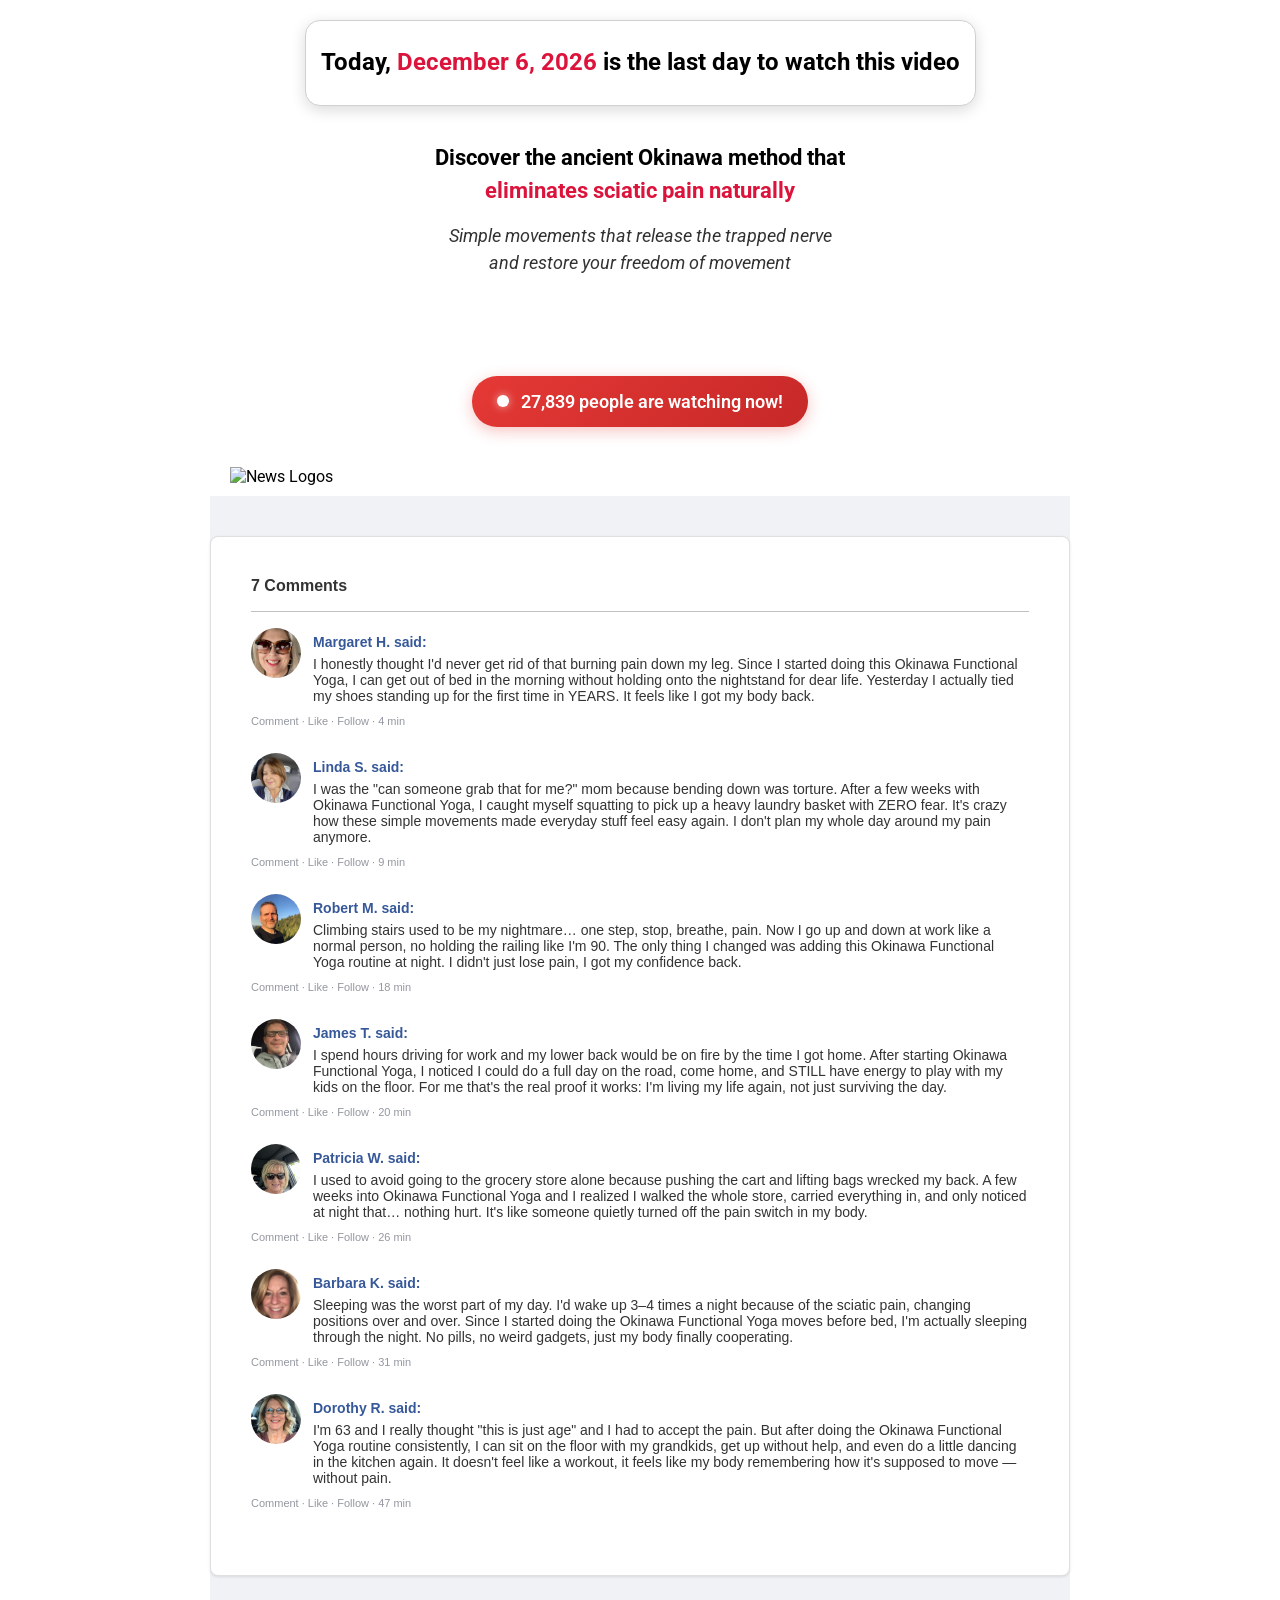
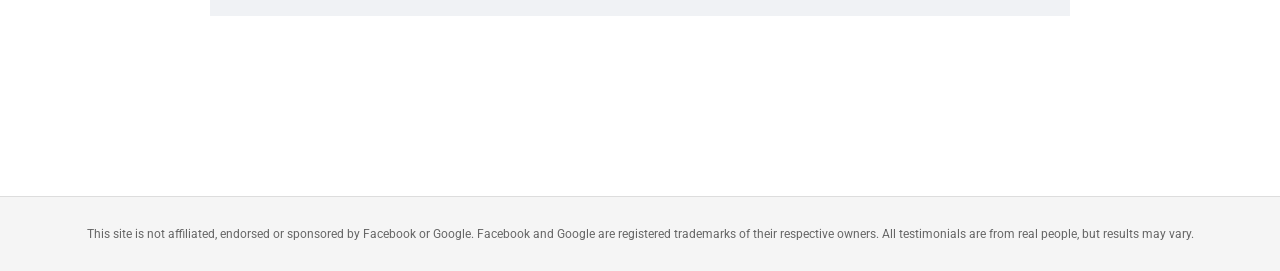
==== ss/index.html @ be142d05 "Add ss landing page" ====
<!DOCTYPE html>
<html lang="en">
<head>
<meta charset="UTF-8">
<meta name="viewport" content="width=device-width, initial-scale=1.0">
<meta http-equiv="x-dns-prefetch-control" content="on">
<title>Sciatic Shield - Natural Pain Relief</title>

<link rel="preconnect" href="https://cdn.utmify.com.br" crossorigin>
<link rel="preconnect" href="https://scripts.converteai.net" crossorigin>
<link rel="preconnect" href="https://cdn.converteai.net" crossorigin>
<link rel="preconnect" href="https://images.converteai.net" crossorigin>
<link rel="preconnect" href="https://api.vturb.com.br" crossorigin>
<link rel="preconnect" href="https://fonts.googleapis.com" crossorigin>
<link rel="preconnect" href="https://fonts.gstatic.com" crossorigin>
<link href="https://fonts.googleapis.com/css2?family=Roboto:wght@400;500;700&display=swap" rel="stylesheet">
<script>
  window.pixelId = "693b2d8687c5adf0f2c53dad";
  var a = document.createElement("script");
  a.setAttribute("async", "");
  a.setAttribute("defer", "");
  a.setAttribute("src", "https://cdn.utmify.com.br/scripts/pixel/pixel.js");
  document.head.appendChild(a);
</script>
<script
  src="https://cdn.utmify.com.br/scripts/utms/latest.js"
  data-utmify-prevent-xcod-sck
  data-utmify-prevent-subids
  data-utmify-ignore-iframe
  data-utmify-is-cartpanda
  async
  defer
></script>
<style>
    * {
        box-sizing: border-box;
    }

    body {
        margin: 0;
        font-family: 'Roboto', sans-serif;
        background: #ffffff;
        min-height: 100vh;
        display: flex;
        flex-direction: column;
        justify-content: flex-start;
        align-items: center;
        color: #000000;
        position: relative;
    }

    body::before {
        display: none;
    }

    body::after {
        display: none;
    }

    @keyframes backgroundShift {
        0%, 100% { opacity: 1; }
        50% { opacity: 0.7; }
    }

    .main-wrapper {
        width: 100%;
        display: flex;
        flex-direction: column;
        align-items: center;
        min-height: 100vh;
        position: relative;
        padding-bottom: 120px;
        z-index: 2;
    }

    .container {
        max-width: 900px;
        width: 100%;
        margin: 0 auto;
        display: flex;
        flex-direction: column;
        align-items: center;
        padding: 20px;
    }

    .text {
        text-align: center;
        padding: 25px 15px;
        font-weight: 700;
        font-size: 24px;
        color: #000000;
        line-height: 1.4;
        margin-bottom: 15px;
        background: #ffffff;
        border-radius: 15px;
        border: 1px solid #d0d0d0;
        box-shadow: 0 4px 15px rgba(0, 0, 0, 0.15);
    }

    .text span[style*="color: red"] {
        color: #dc143c !important;
    }

    .text-secondary {
        text-align: center;
        padding: 20px 15px;
        margin-bottom: 20px;
    }

    .text-secondary .main-headline {
        font-weight: 700;
        font-size: 22px;
        color: #000000;
        line-height: 1.5;
        margin: 0 0 15px 0;
    }

    .text-secondary .sub-headline {
        font-size: 18px;
        color: #333333;
        line-height: 1.5;
        margin: 0;
    }

    .live-status {
        display: flex;
        align-items: center;
        justify-content: center;
        gap: 12px;
        padding: 15px 25px;
        color: #ffffff;
        font-size: 18px;
        font-weight: 600;
        background: linear-gradient(135deg, #e53935 0%, #c62828 100%);
        border: none;
        border-radius: 25px;
        margin-bottom: 30px;
        box-shadow: 0 4px 15px rgba(229, 57, 53, 0.3);
    }

    .live-dot {
        width: 12px;
        height: 12px;
        background: #ffffff;
        border-radius: 50%;
        animation: pulse 1.5s infinite;
        box-shadow: 0 0 8px rgba(255, 255, 255, 0.6);
    }

    .video-container {
        margin: 30px 0;
        width: 100%;
        max-width: 900px;
        position: relative;
        background: transparent;
    }

    .whatsapp-button {
        display: none;
        justify-content: center;
        align-items: center;
        background: #25d366;
        width: 70px;
        height: 70px;
        border-radius: 50%;
        box-shadow: 0 4px 15px rgba(37, 211, 102, 0.4);
        cursor: pointer;
        position: fixed;
        bottom: 30px;
        right: 30px;
        transition: all 0.3s ease;
        z-index: 1000;
        border: none;
    }

    .whatsapp-button:hover {
        transform: scale(1.1) translateY(-2px);
        box-shadow: 0 6px 20px rgba(37, 211, 102, 0.5);
    }

    .whatsapp-icon {
        width: 40px;
        height: 40px;
        filter: brightness(1.1);
    }

    .disclaimer {
        background: #f5f5f5;
        color: #666;
        font-size: 12px;
        text-align: center;
        padding: 30px 20px;
        width: 100%;
        border-top: 1px solid #ddd;
        margin-top: 40px;
        box-sizing: border-box;
    }

    /* Logos de Mídia */
    .media-logos {
        max-width: 900px;
        margin: 10px auto;
        width: 100%;
        padding: 0 20px;
    }

    .img_adv {
        max-width: 100%;
        width: 100%;
        height: auto;
        object-fit: contain;
        display: block;
        margin: 0 auto;
    }

    /* Seção de Comentários - Estilo site_exemplo2 */
    #comentarios {
        background: #f0f2f5;
        padding: 40px 0px;
        width: 100%;
    }

    #comentarios .sessao {
        margin: 0px auto;
        padding: 40px 20px;
        max-width: 900px;
    }

    #comentarios .fb {
        background: #fff;
        border-radius: 8px;
        padding: 40px;
        box-shadow: 0 1px 3px rgba(0, 0, 0, 0.1);
        border: 1px solid #e0e0e0;
    }

    #comentarios-quantidade {
        font-family: "Libre Franklin", "Helvetica Neue", helvetica, arial, sans-serif;
        font-weight: 600;
        color: #333;
        display: block;
        margin-bottom: 16px;
    }

    .divider {
        height: 1px;
        background: #c1c1c1;
        width: 100%;
        margin: 16px 0px;
    }

    .comentario {
        margin-bottom: 24px;
    }

    .comentario-corpo {
        display: flex;
        flex-direction: row;
    }

    .comentario-corpo img {
        width: 50px;
        height: 50px;
        border-radius: 50%;
        margin-right: 12px;
        aspect-ratio: 1;
        object-fit: cover;
    }

    .comentario-corpo div img {
        width: 100%;
        height: auto;
        border-radius: 0%;
        margin-right: 12px;
        max-width: 300px;
        margin-top: 6px;
    }

    .comentario-corpo h6 {
        padding-top: 6px;
        font-weight: 800;
        font-size: 14px;
        color: #365899;
        font-family: "Libre Franklin", "Helvetica Neue", helvetica, arial, sans-serif;
        margin: 0;
    }

    .comentario-corpo p {
        font-size: 14px;
        font-family: "Libre Franklin", "Helvetica Neue", helvetica, arial, sans-serif;
        margin: 6px 0px;
        color: #333;
    }

    .comentario-opcoes span {
        color: #93979F;
        padding: 10px 0px 0px 0px;
        font-size: 11px;
        font-family: "Libre Franklin", "Helvetica Neue", helvetica, arial, sans-serif;
    }

    @media (max-width: 767px) {
        #comentarios .fb {
            padding: 8px;
        }
    }

    @keyframes pulse {
        0% {
            opacity: 1;
            transform: scale(1);
        }
        50% {
            opacity: 0.6;
            transform: scale(1.1);
        }
        100% {
            opacity: 1;
            transform: scale(1);
        }
    }

    /* Responsividade Mobile */
    @media screen and (max-width: 768px) {
        .container {
            max-width: 100vw;
            padding: 15px 10px;
        }

        .text {
            font-size: 20px;
            padding: 20px 15px;
            margin: 0 5px 10px 5px;
        }

        .text-secondary .main-headline {
            font-size: 20px;
        }

        .text-secondary .sub-headline {
            font-size: 16px;
        }

        .live-status {
            font-size: 16px;
            padding: 12px 20px;
            gap: 8px;
            margin: 0 5px 30px 5px;
        }

        .live-dot {
            width: 10px;
            height: 10px;
        }

        .video-container {
            margin: 20px 5px;
        }

        .whatsapp-button {
            width: 60px;
            height: 60px;
            bottom: 20px;
            right: 20px;
        }

        .media-logos {
            gap: 20px;
            padding: 15px;
        }

        .img_adv {
            max-width: 100%;
        }

        #comentarios .fb {
            padding: 8px;
        }

        .whatsapp-icon {
            width: 35px;
            height: 35px;
        }

        .disclaimer {
            font-size: 11px;
            padding: 25px 15px;
        }
    }

    @media screen and (max-width: 480px) {
        .text {
            font-size: 18px;
            padding: 15px 12px;
        }

        .text-secondary .main-headline {
            font-size: 18px;
        }

        .text-secondary .sub-headline {
            font-size: 15px;
        }

        .live-status {
            font-size: 14px;
            padding: 10px 15px;
        }

        .container {
            padding: 10px 8px;
        }
    }

    /* Otimização para telas muito pequenas */
    @media screen and (max-width: 360px) {
        .text {
            font-size: 16px;
            padding: 12px 10px;
        }

        .text-secondary .main-headline {
            font-size: 16px;
        }

        .text-secondary .sub-headline {
            font-size: 14px;
        }

        .live-status {
            font-size: 13px;
            padding: 8px 12px;
        }
    }
</style>
</head>
<body>
<div class="main-wrapper">
    <div class="container">
        <div class="text">
            Today, <span style="color: red;"><span id="date"></span></span> is the last day to watch this video
        </div>
        <div class="text-secondary">
            <p class="main-headline">Discover the ancient Okinawa method that<br><span style="color: #dc143c;">eliminates sciatic pain naturally</span></p>
            <p class="sub-headline"><em>Simple movements that release the trapped nerve<br>and restore your freedom of movement</em></p>
        </div>
        <div class="video-container" id="video-container">
            <vturb-smartplayer id="ab-693b2e35294d1005694a1898" style="display: block; margin: 0 auto; width: 100%; "></vturb-smartplayer>
            <script type="text/javascript">
                var s=document.createElement("script");
                s.src="https://scripts.converteai.net/00c3b583-8874-4e64-a32e-65f6dd9ba521/ab-test/693b2e35294d1005694a1898/player.js";
                s.async=!0;
                document.head.appendChild(s);
            </script>
        </div>

        <div class="live-status">
            <div class="live-dot"></div>
            <span id="numero-pessoas">27843 people are watching now!</span>
        </div>

        <!-- Logos de Mídia -->
        <div class="media-logos">
            <img src="https://gelatinfr.online/ztes3-fpnp-quiz-gelatin1-drops-pit32-utm-cart/img/news-logos.webp" class="img_adv" alt="News Logos" />
        </div>

        <!-- Seção de Comentários -->
        <div id="comentarios">
            <div class="sessao fb">
                <span id="comentarios-quantidade">7 Comments</span>
                <div class="divider"></div>

                <div class="comentario">
                    <div class="comentario-corpo">
                        <img loading="lazy" src="imagens_idosos/2243731147_huge.jpg">
                        <div>
                            <h6>Margaret H. said:</h6>
                            <p>I honestly thought I'd never get rid of that burning pain down my leg. Since I started doing this Okinawa Functional Yoga, I can get out of bed in the morning without holding onto the nightstand for dear life. Yesterday I actually tied my shoes standing up for the first time in YEARS. It feels like I got my body back.</p>
                        </div>
                    </div>
                    <div class="comentario-opcoes">
                        <span>Comment · Like · Follow · 4 min</span>
                    </div>
                </div>

                <div class="comentario">
                    <div class="comentario-corpo">
                        <img loading="lazy" src="imagens_idosos/483c782969e66bf3716a9666f7c8f3de.jpg">
                        <div>
                            <h6>Linda S. said:</h6>
                            <p>I was the "can someone grab that for me?" mom because bending down was torture. After a few weeks with Okinawa Functional Yoga, I caught myself squatting to pick up a heavy laundry basket with ZERO fear. It's crazy how these simple movements made everyday stuff feel easy again. I don't plan my whole day around my pain anymore.</p>
                        </div>
                    </div>
                    <div class="comentario-opcoes">
                        <span>Comment · Like · Follow · 9 min</span>
                    </div>
                </div>

                <div class="comentario">
                    <div class="comentario-corpo">
                        <img loading="lazy" src="imagens_idosos/avatars-000652081152-ddbg70-t500x500.jpg">
                        <div>
                            <h6>Robert M. said:</h6>
                            <p>Climbing stairs used to be my nightmare… one step, stop, breathe, pain. Now I go up and down at work like a normal person, no holding the railing like I'm 90. The only thing I changed was adding this Okinawa Functional Yoga routine at night. I didn't just lose pain, I got my confidence back.</p>
                        </div>
                    </div>
                    <div class="comentario-opcoes">
                        <span>Comment · Like · Follow · 18 min</span>
                    </div>
                </div>

                <div class="comentario">
                    <div class="comentario-corpo">
                        <img loading="lazy" src="imagens_idosos/b0e194f5d5274c84dd64523b9ab046a1.jpg">
                        <div>
                            <h6>James T. said:</h6>
                            <p>I spend hours driving for work and my lower back would be on fire by the time I got home. After starting Okinawa Functional Yoga, I noticed I could do a full day on the road, come home, and STILL have energy to play with my kids on the floor. For me that's the real proof it works: I'm living my life again, not just surviving the day.</p>
                        </div>
                    </div>
                    <div class="comentario-opcoes">
                        <span>Comment · Like · Follow · 20 min</span>
                    </div>
                </div>

                <div class="comentario">
                    <div class="comentario-corpo">
                        <img loading="lazy" src="imagens_idosos/4d6c919cb7dfde6592007cfcb5f7ade4.jpg">
                        <div>
                            <h6>Patricia W. said:</h6>
                            <p>I used to avoid going to the grocery store alone because pushing the cart and lifting bags wrecked my back. A few weeks into Okinawa Functional Yoga and I realized I walked the whole store, carried everything in, and only noticed at night that… nothing hurt. It's like someone quietly turned off the pain switch in my body.</p>
                        </div>
                    </div>
                    <div class="comentario-opcoes">
                        <span>Comment · Like · Follow · 26 min</span>
                    </div>
                </div>

                <div class="comentario">
                    <div class="comentario-corpo">
                        <img loading="lazy" src="imagens_idosos/unnamed.jpg">
                        <div>
                            <h6>Barbara K. said:</h6>
                            <p>Sleeping was the worst part of my day. I'd wake up 3–4 times a night because of the sciatic pain, changing positions over and over. Since I started doing the Okinawa Functional Yoga moves before bed, I'm actually sleeping through the night. No pills, no weird gadgets, just my body finally cooperating.</p>
                        </div>
                    </div>
                    <div class="comentario-opcoes">
                        <span>Comment · Like · Follow · 31 min</span>
                    </div>
                </div>

                <div class="comentario">
                    <div class="comentario-corpo">
                        <img loading="lazy" src="imagens_idosos/697e0dce8af49c156ce7cb0225b0922f.jpg">
                        <div>
                            <h6>Dorothy R. said:</h6>
                            <p>I'm 63 and I really thought "this is just age" and I had to accept the pain. But after doing the Okinawa Functional Yoga routine consistently, I can sit on the floor with my grandkids, get up without help, and even do a little dancing in the kitchen again. It doesn't feel like a workout, it feels like my body remembering how it's supposed to move — without pain.</p>
                        </div>
                    </div>
                    <div class="comentario-opcoes">
                        <span>Comment · Like · Follow · 47 min</span>
                    </div>
                </div>

            </div>
        </div>
    </div>
</div>

<!-- Botão WhatsApp Fixo -->
<div class="whatsapp-button" id="whatsapp-button">
    <a href="https://wa.me/553491108066?text=I%20wanna%20more%20information%20about%20the%20Sciatic%20Shield" target="_blank" rel="noopener" style="display:flex;align-items:center;justify-content:center;width:100%;height:100%;">
        <img src="https://upload.wikimedia.org/wikipedia/commons/6/6b/WhatsApp.svg" alt="WhatsApp" class="whatsapp-icon" />
    </a>
</div>
<div class="disclaimer" id="disclaimer">
    This site is not affiliated, endorsed or sponsored by Facebook or Google. Facebook and Google are registered trademarks of their respective owners. All testimonials are from real people, but results may vary.
</div>
<script>
    function setCurrentDate() {
        const today = new Date();
        const options = { day: 'numeric', month: 'long', year: 'numeric' };
        const formattedDate = today.toLocaleDateString('en-US', options);
        document.getElementById('date').textContent = formattedDate;
    }
    setCurrentDate();

    // Sistema dinâmico de contagem de pessoas assistindo
    let baseViewers = 27843; // Número inicial
    let currentViewers = baseViewers;
    let minutesPassed = 0;
    let lastMinuteUpdate = Date.now();

    function updateViewerCount() {
        const now = Date.now();

        // Verifica se passou 1 minuto (60000ms)
        if (now - lastMinuteUpdate >= 60000) {
            minutesPassed++;
            // Adiciona no mínimo 200 pessoas a cada minuto
            const minIncrease = 200;
            const maxIncrease = 500; // Variação máxima
            const increase = Math.floor(Math.random() * (maxIncrease - minIncrease + 1)) + minIncrease;
            baseViewers += increase;
            lastMinuteUpdate = now;
        }

        // Variação a cada 5 segundos (para cima e para baixo)
        const variation = Math.floor(Math.random() * 100) - 50; // -50 a +50
        currentViewers = Math.max(baseViewers + variation, baseViewers - 100); // Não deixa ficar muito baixo

        // Atualiza o texto na página
        document.getElementById('numero-pessoas').textContent = `${currentViewers.toLocaleString('en-US')} people are watching now!`;
    }

    // Atualiza a cada 5 segundos
    setInterval(updateViewerCount, 5000);

    // Primeira atualização imediata
    updateViewerCount();

    function showElementsAfterDelay() {
        setTimeout(function() {
            document.getElementById('whatsapp-button').style.display = 'flex';
        }, (35 * 60) * 1000); // 35 minutos
    }
    showElementsAfterDelay();
</script>
</body>
</html>
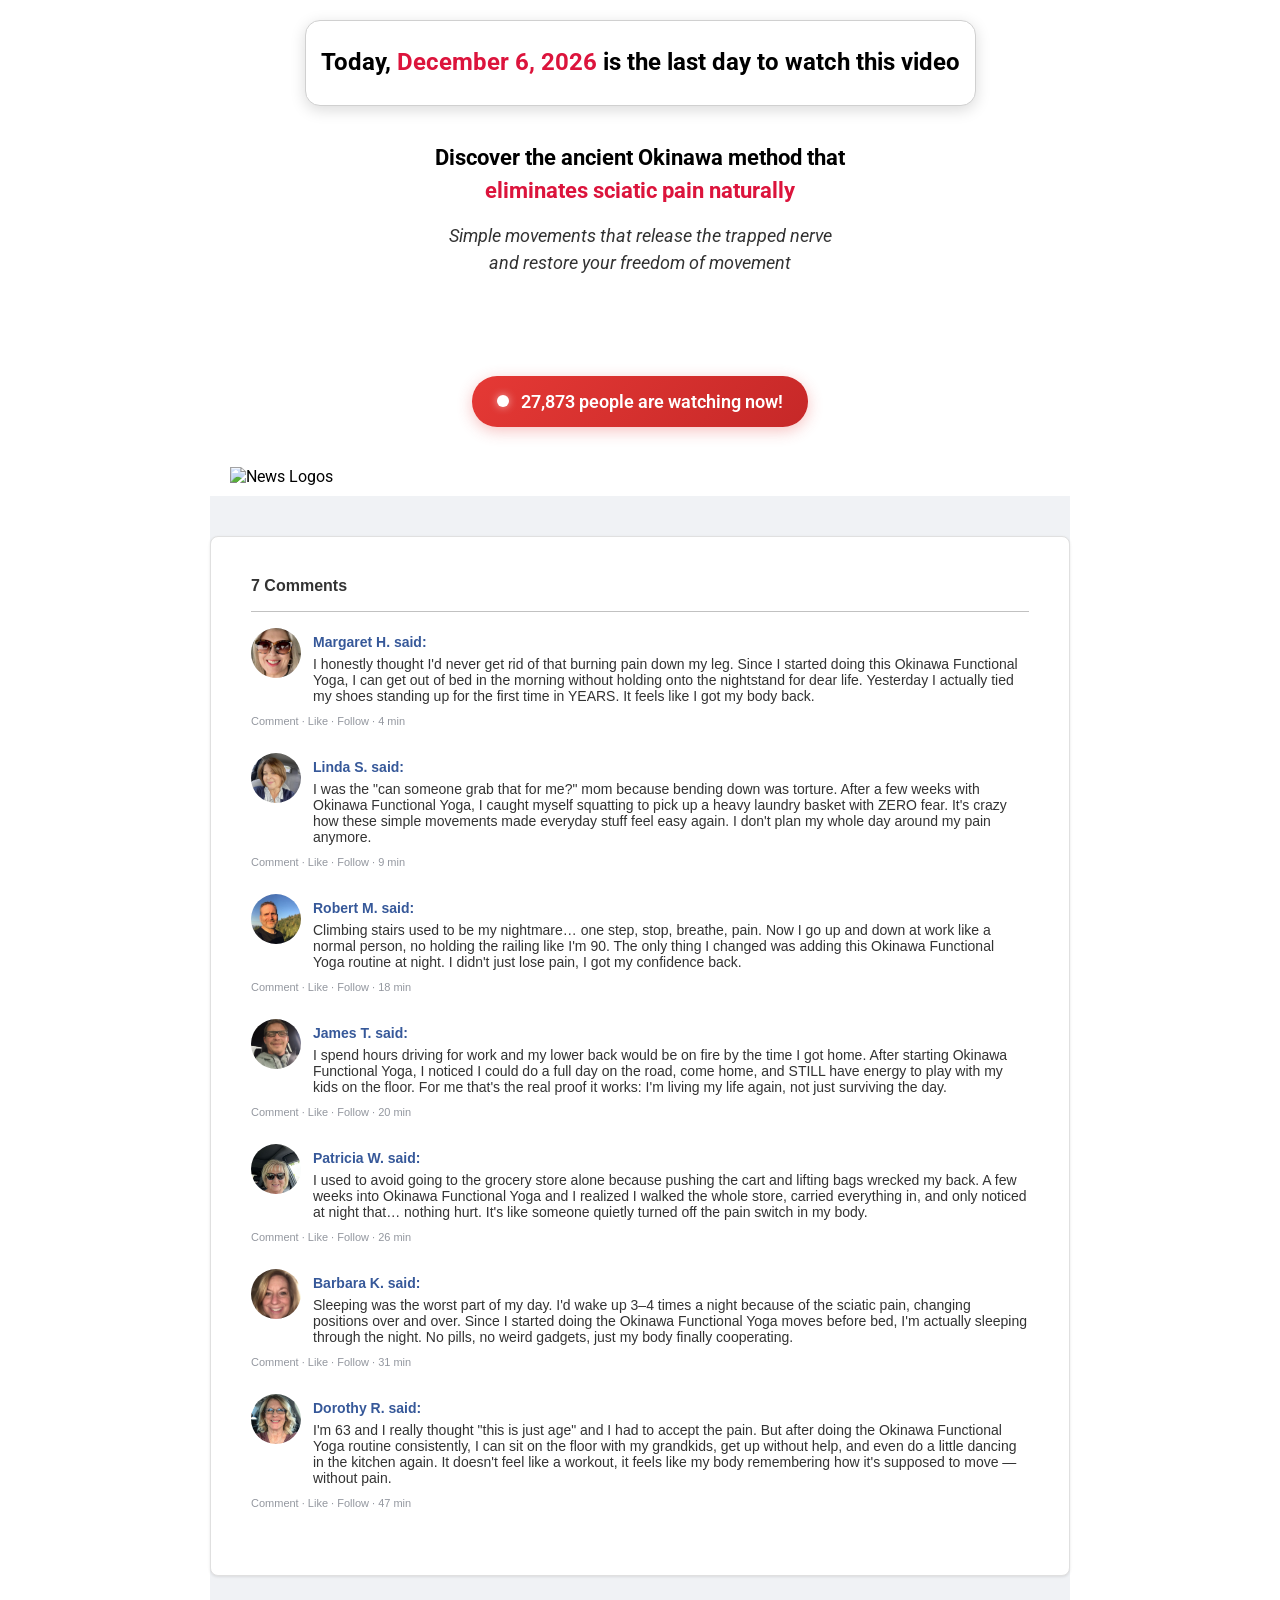
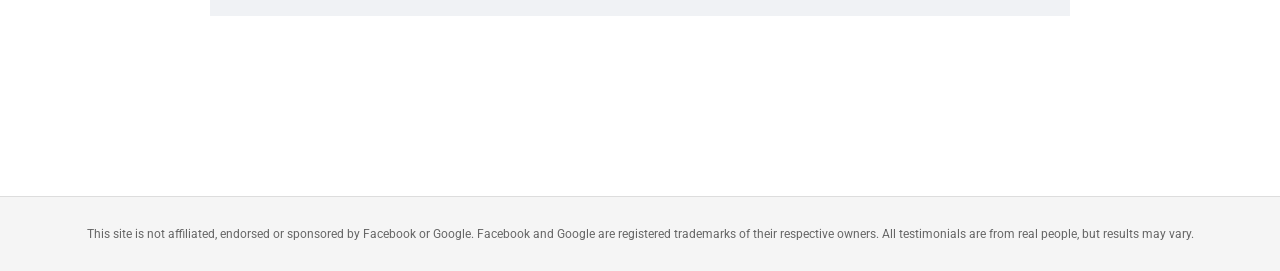
==== commit 6a944d5e: "Fix image paths for Vercel" ====
--- a/ss/index.html
+++ b/ss/index.html
@@ -472,7 +472,7 @@
 
                 <div class="comentario">
                     <div class="comentario-corpo">
-                        <img loading="lazy" src="imagens_idosos/2243731147_huge.jpg">
+                        <img loading="lazy" src="/ss/imagens_idosos/2243731147_huge.jpg">
                         <div>
                             <h6>Margaret H. said:</h6>
                             <p>I honestly thought I'd never get rid of that burning pain down my leg. Since I started doing this Okinawa Functional Yoga, I can get out of bed in the morning without holding onto the nightstand for dear life. Yesterday I actually tied my shoes standing up for the first time in YEARS. It feels like I got my body back.</p>
@@ -485,7 +485,7 @@
 
                 <div class="comentario">
                     <div class="comentario-corpo">
-                        <img loading="lazy" src="imagens_idosos/483c782969e66bf3716a9666f7c8f3de.jpg">
+                        <img loading="lazy" src="/ss/imagens_idosos/483c782969e66bf3716a9666f7c8f3de.jpg">
                         <div>
                             <h6>Linda S. said:</h6>
                             <p>I was the "can someone grab that for me?" mom because bending down was torture. After a few weeks with Okinawa Functional Yoga, I caught myself squatting to pick up a heavy laundry basket with ZERO fear. It's crazy how these simple movements made everyday stuff feel easy again. I don't plan my whole day around my pain anymore.</p>
@@ -498,7 +498,7 @@
 
                 <div class="comentario">
                     <div class="comentario-corpo">
-                        <img loading="lazy" src="imagens_idosos/avatars-000652081152-ddbg70-t500x500.jpg">
+                        <img loading="lazy" src="/ss/imagens_idosos/avatars-000652081152-ddbg70-t500x500.jpg">
                         <div>
                             <h6>Robert M. said:</h6>
                             <p>Climbing stairs used to be my nightmare… one step, stop, breathe, pain. Now I go up and down at work like a normal person, no holding the railing like I'm 90. The only thing I changed was adding this Okinawa Functional Yoga routine at night. I didn't just lose pain, I got my confidence back.</p>
@@ -511,7 +511,7 @@
 
                 <div class="comentario">
                     <div class="comentario-corpo">
-                        <img loading="lazy" src="imagens_idosos/b0e194f5d5274c84dd64523b9ab046a1.jpg">
+                        <img loading="lazy" src="/ss/imagens_idosos/b0e194f5d5274c84dd64523b9ab046a1.jpg">
                         <div>
                             <h6>James T. said:</h6>
                             <p>I spend hours driving for work and my lower back would be on fire by the time I got home. After starting Okinawa Functional Yoga, I noticed I could do a full day on the road, come home, and STILL have energy to play with my kids on the floor. For me that's the real proof it works: I'm living my life again, not just surviving the day.</p>
@@ -524,7 +524,7 @@
 
                 <div class="comentario">
                     <div class="comentario-corpo">
-                        <img loading="lazy" src="imagens_idosos/4d6c919cb7dfde6592007cfcb5f7ade4.jpg">
+                        <img loading="lazy" src="/ss/imagens_idosos/4d6c919cb7dfde6592007cfcb5f7ade4.jpg">
                         <div>
                             <h6>Patricia W. said:</h6>
                             <p>I used to avoid going to the grocery store alone because pushing the cart and lifting bags wrecked my back. A few weeks into Okinawa Functional Yoga and I realized I walked the whole store, carried everything in, and only noticed at night that… nothing hurt. It's like someone quietly turned off the pain switch in my body.</p>
@@ -537,7 +537,7 @@
 
                 <div class="comentario">
                     <div class="comentario-corpo">
-                        <img loading="lazy" src="imagens_idosos/unnamed.jpg">
+                        <img loading="lazy" src="/ss/imagens_idosos/unnamed.jpg">
                         <div>
                             <h6>Barbara K. said:</h6>
                             <p>Sleeping was the worst part of my day. I'd wake up 3–4 times a night because of the sciatic pain, changing positions over and over. Since I started doing the Okinawa Functional Yoga moves before bed, I'm actually sleeping through the night. No pills, no weird gadgets, just my body finally cooperating.</p>
@@ -550,7 +550,7 @@
 
                 <div class="comentario">
                     <div class="comentario-corpo">
-                        <img loading="lazy" src="imagens_idosos/697e0dce8af49c156ce7cb0225b0922f.jpg">
+                        <img loading="lazy" src="/ss/imagens_idosos/697e0dce8af49c156ce7cb0225b0922f.jpg">
                         <div>
                             <h6>Dorothy R. said:</h6>
                             <p>I'm 63 and I really thought "this is just age" and I had to accept the pain. But after doing the Okinawa Functional Yoga routine consistently, I can sit on the floor with my grandkids, get up without help, and even do a little dancing in the kitchen again. It doesn't feel like a workout, it feels like my body remembering how it's supposed to move — without pain.</p>
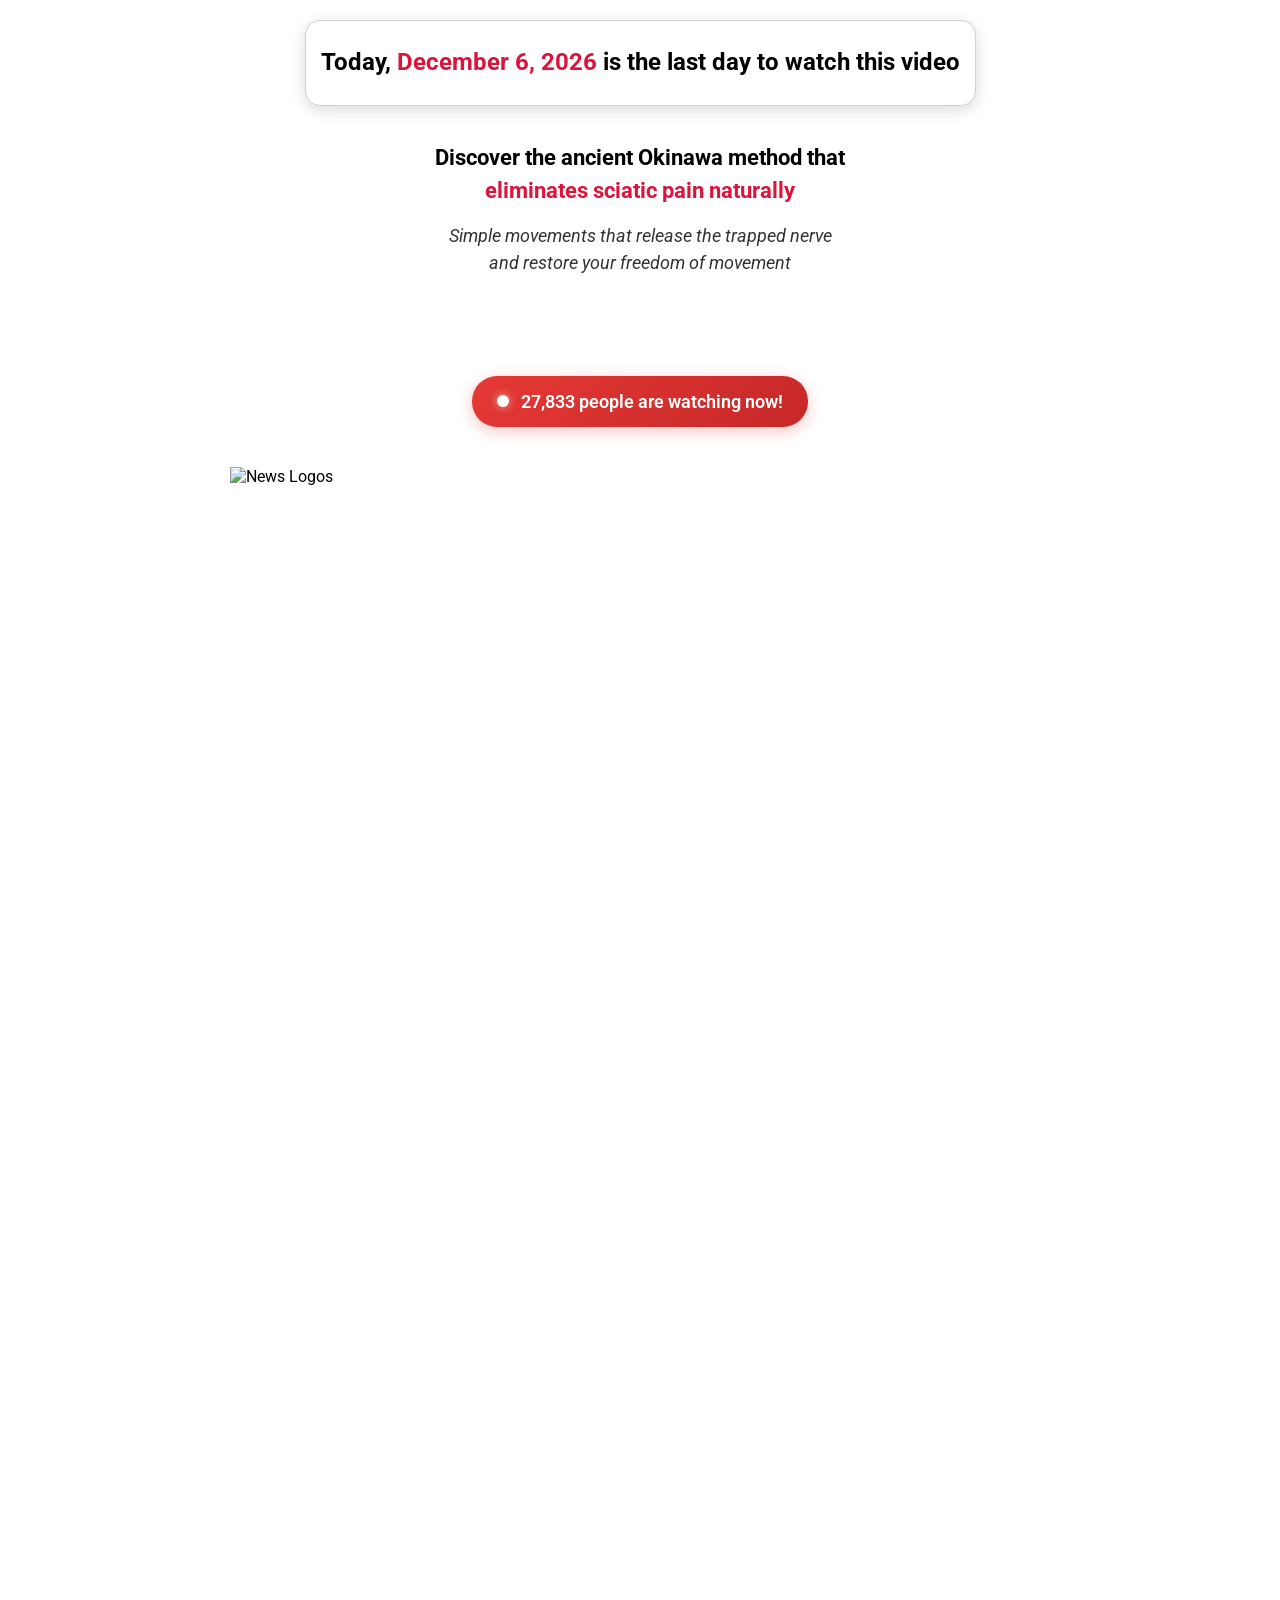
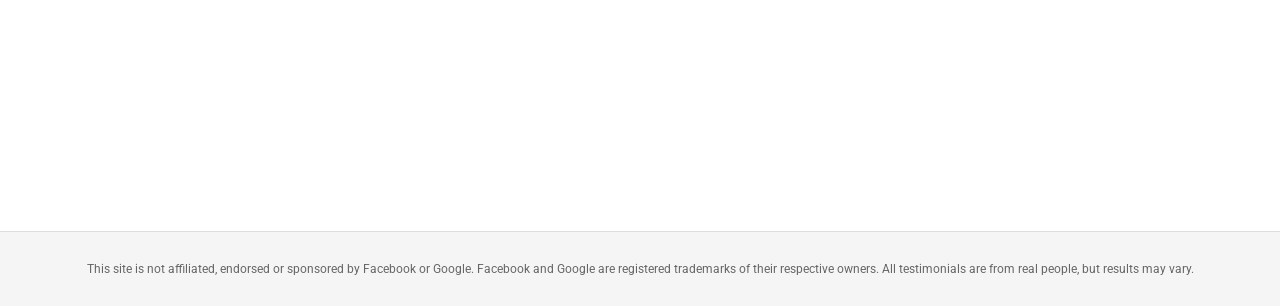
==== commit 49875b7a: "perf: otimizações de velocidade PageSpeed" ====
--- a/ss/index.html
+++ b/ss/index.html
@@ -13,7 +13,9 @@
 <link rel="preconnect" href="https://api.vturb.com.br" crossorigin>
 <link rel="preconnect" href="https://fonts.googleapis.com" crossorigin>
 <link rel="preconnect" href="https://fonts.gstatic.com" crossorigin>
-<link href="https://fonts.googleapis.com/css2?family=Roboto:wght@400;500;700&display=swap" rel="stylesheet">
+<link rel="preload" as="style" href="https://fonts.googleapis.com/css2?family=Roboto:wght@400;700&display=swap">
+<link href="https://fonts.googleapis.com/css2?family=Roboto:wght@400;700&display=swap" rel="stylesheet" media="print" onload="this.media='all'">
+<noscript><link href="https://fonts.googleapis.com/css2?family=Roboto:wght@400;700&display=swap" rel="stylesheet"></noscript>
 <script>
   window.pixelId = "693b2d8687c5adf0f2c53dad";
   var a = document.createElement("script");
@@ -461,18 +463,18 @@
 
         <!-- Logos de Mídia -->
         <div class="media-logos">
-            <img src="https://gelatinfr.online/ztes3-fpnp-quiz-gelatin1-drops-pit32-utm-cart/img/news-logos.webp" class="img_adv" alt="News Logos" />
+            <img src="https://gelatinfr.online/ztes3-fpnp-quiz-gelatin1-drops-pit32-utm-cart/img/news-logos.webp" class="img_adv" alt="News Logos" width="900" height="60" loading="lazy" decoding="async" />
         </div>
 
-        <!-- Seção de Comentários -->
-        <div id="comentarios">
+        <!-- Seção de Comentários (carrega com delay para performance) -->
+        <div id="comentarios" style="opacity: 0; transition: opacity 0.5s ease;">
             <div class="sessao fb">
                 <span id="comentarios-quantidade">7 Comments</span>
                 <div class="divider"></div>
 
                 <div class="comentario">
                     <div class="comentario-corpo">
-                        <img loading="lazy" src="/ss/imagens_idosos/2243731147_huge.jpg">
+                        <img loading="lazy" decoding="async" fetchpriority="low" src="/ss/imagens_idosos/2243731147_huge.jpg" width="50" height="50" alt="Margaret H.">
                         <div>
                             <h6>Margaret H. said:</h6>
                             <p>I honestly thought I'd never get rid of that burning pain down my leg. Since I started doing this Okinawa Functional Yoga, I can get out of bed in the morning without holding onto the nightstand for dear life. Yesterday I actually tied my shoes standing up for the first time in YEARS. It feels like I got my body back.</p>
@@ -485,7 +487,7 @@
 
                 <div class="comentario">
                     <div class="comentario-corpo">
-                        <img loading="lazy" src="/ss/imagens_idosos/483c782969e66bf3716a9666f7c8f3de.jpg">
+                        <img loading="lazy" decoding="async" fetchpriority="low" src="/ss/imagens_idosos/483c782969e66bf3716a9666f7c8f3de.jpg" width="50" height="50" alt="Linda S.">
                         <div>
                             <h6>Linda S. said:</h6>
                             <p>I was the "can someone grab that for me?" mom because bending down was torture. After a few weeks with Okinawa Functional Yoga, I caught myself squatting to pick up a heavy laundry basket with ZERO fear. It's crazy how these simple movements made everyday stuff feel easy again. I don't plan my whole day around my pain anymore.</p>
@@ -498,7 +500,7 @@
 
                 <div class="comentario">
                     <div class="comentario-corpo">
-                        <img loading="lazy" src="/ss/imagens_idosos/avatars-000652081152-ddbg70-t500x500.jpg">
+                        <img loading="lazy" decoding="async" fetchpriority="low" src="/ss/imagens_idosos/avatars-000652081152-ddbg70-t500x500.jpg" width="50" height="50" alt="Robert M.">
                         <div>
                             <h6>Robert M. said:</h6>
                             <p>Climbing stairs used to be my nightmare… one step, stop, breathe, pain. Now I go up and down at work like a normal person, no holding the railing like I'm 90. The only thing I changed was adding this Okinawa Functional Yoga routine at night. I didn't just lose pain, I got my confidence back.</p>
@@ -511,7 +513,7 @@
 
                 <div class="comentario">
                     <div class="comentario-corpo">
-                        <img loading="lazy" src="/ss/imagens_idosos/b0e194f5d5274c84dd64523b9ab046a1.jpg">
+                        <img loading="lazy" decoding="async" fetchpriority="low" src="/ss/imagens_idosos/b0e194f5d5274c84dd64523b9ab046a1.jpg" width="50" height="50" alt="James T.">
                         <div>
                             <h6>James T. said:</h6>
                             <p>I spend hours driving for work and my lower back would be on fire by the time I got home. After starting Okinawa Functional Yoga, I noticed I could do a full day on the road, come home, and STILL have energy to play with my kids on the floor. For me that's the real proof it works: I'm living my life again, not just surviving the day.</p>
@@ -524,7 +526,7 @@
 
                 <div class="comentario">
                     <div class="comentario-corpo">
-                        <img loading="lazy" src="/ss/imagens_idosos/4d6c919cb7dfde6592007cfcb5f7ade4.jpg">
+                        <img loading="lazy" decoding="async" fetchpriority="low" src="/ss/imagens_idosos/4d6c919cb7dfde6592007cfcb5f7ade4.jpg" width="50" height="50" alt="Patricia W.">
                         <div>
                             <h6>Patricia W. said:</h6>
                             <p>I used to avoid going to the grocery store alone because pushing the cart and lifting bags wrecked my back. A few weeks into Okinawa Functional Yoga and I realized I walked the whole store, carried everything in, and only noticed at night that… nothing hurt. It's like someone quietly turned off the pain switch in my body.</p>
@@ -537,7 +539,7 @@
 
                 <div class="comentario">
                     <div class="comentario-corpo">
-                        <img loading="lazy" src="/ss/imagens_idosos/unnamed.jpg">
+                        <img loading="lazy" decoding="async" fetchpriority="low" src="/ss/imagens_idosos/unnamed.jpg" width="50" height="50" alt="Barbara K.">
                         <div>
                             <h6>Barbara K. said:</h6>
                             <p>Sleeping was the worst part of my day. I'd wake up 3–4 times a night because of the sciatic pain, changing positions over and over. Since I started doing the Okinawa Functional Yoga moves before bed, I'm actually sleeping through the night. No pills, no weird gadgets, just my body finally cooperating.</p>
@@ -550,7 +552,7 @@
 
                 <div class="comentario">
                     <div class="comentario-corpo">
-                        <img loading="lazy" src="/ss/imagens_idosos/697e0dce8af49c156ce7cb0225b0922f.jpg">
+                        <img loading="lazy" decoding="async" fetchpriority="low" src="/ss/imagens_idosos/697e0dce8af49c156ce7cb0225b0922f.jpg" width="50" height="50" alt="Dorothy R.">
                         <div>
                             <h6>Dorothy R. said:</h6>
                             <p>I'm 63 and I really thought "this is just age" and I had to accept the pain. But after doing the Okinawa Functional Yoga routine consistently, I can sit on the floor with my grandkids, get up without help, and even do a little dancing in the kitchen again. It doesn't feel like a workout, it feels like my body remembering how it's supposed to move — without pain.</p>
@@ -624,6 +626,14 @@
         }, (35 * 60) * 1000); // 35 minutos
     }
     showElementsAfterDelay();
+
+    // Mostrar comentários após 2.5 segundos para melhorar performance inicial
+    setTimeout(function() {
+        var comentarios = document.getElementById('comentarios');
+        if (comentarios) {
+            comentarios.style.opacity = '1';
+        }
+    }, 2500);
 </script>
 </body>
 </html>
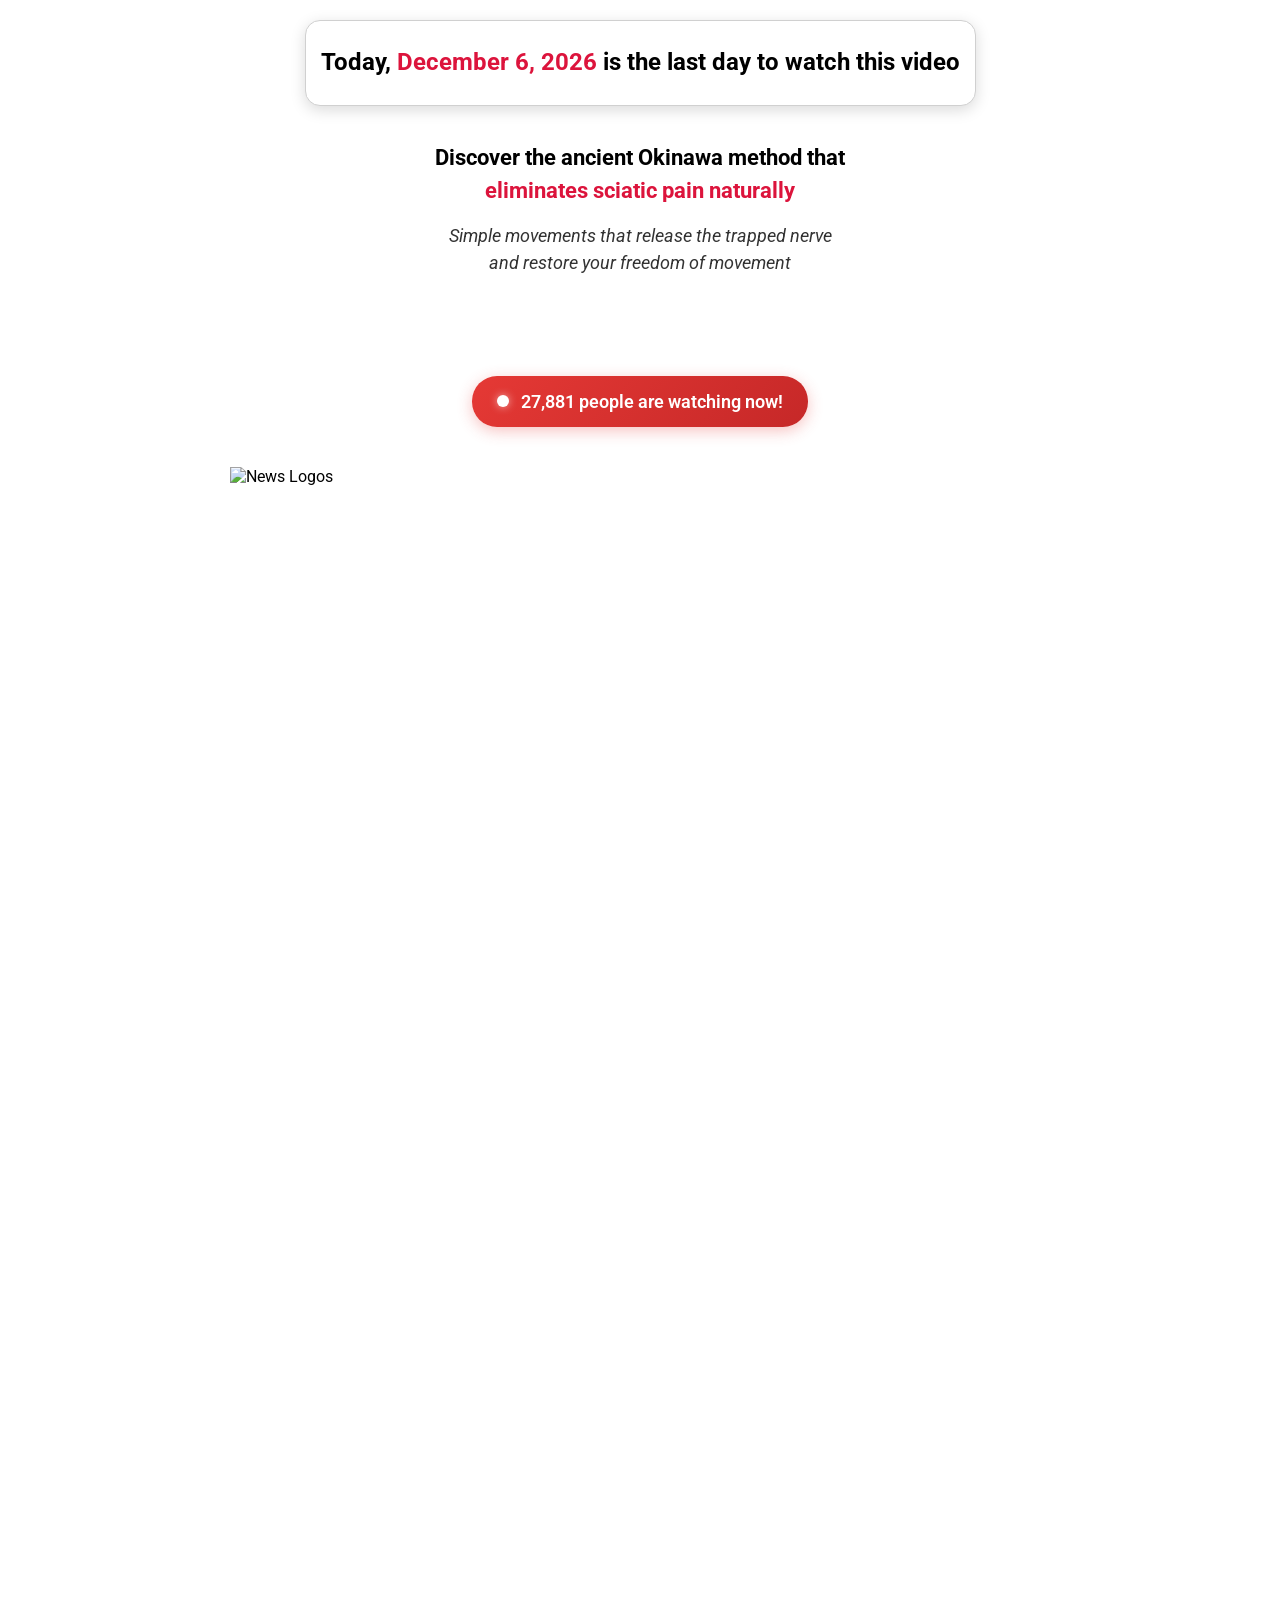
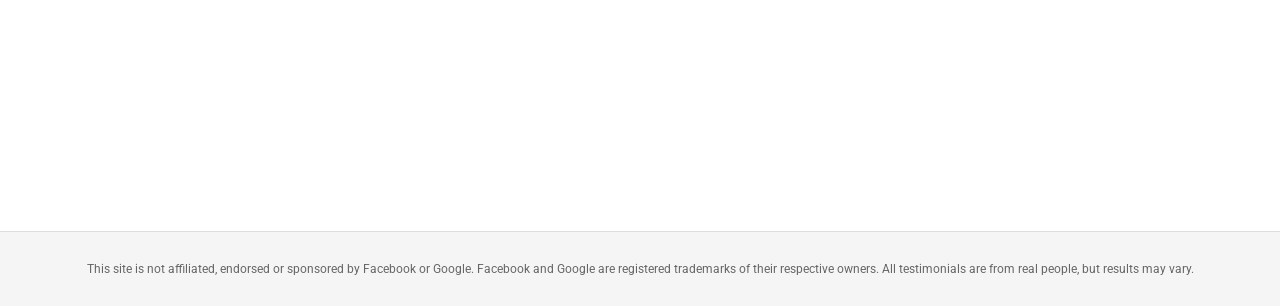
==== commit 51c50577: "perf: CSS minificado - reducao de ~5KB" ====
--- a/ss/index.html
+++ b/ss/index.html
@@ -33,408 +33,7 @@
   async
   defer
 ></script>
-<style>
-    * {
-        box-sizing: border-box;
-    }
-
-    body {
-        margin: 0;
-        font-family: 'Roboto', sans-serif;
-        background: #ffffff;
-        min-height: 100vh;
-        display: flex;
-        flex-direction: column;
-        justify-content: flex-start;
-        align-items: center;
-        color: #000000;
-        position: relative;
-    }
-
-    body::before {
-        display: none;
-    }
-
-    body::after {
-        display: none;
-    }
-
-    @keyframes backgroundShift {
-        0%, 100% { opacity: 1; }
-        50% { opacity: 0.7; }
-    }
-
-    .main-wrapper {
-        width: 100%;
-        display: flex;
-        flex-direction: column;
-        align-items: center;
-        min-height: 100vh;
-        position: relative;
-        padding-bottom: 120px;
-        z-index: 2;
-    }
-
-    .container {
-        max-width: 900px;
-        width: 100%;
-        margin: 0 auto;
-        display: flex;
-        flex-direction: column;
-        align-items: center;
-        padding: 20px;
-    }
-
-    .text {
-        text-align: center;
-        padding: 25px 15px;
-        font-weight: 700;
-        font-size: 24px;
-        color: #000000;
-        line-height: 1.4;
-        margin-bottom: 15px;
-        background: #ffffff;
-        border-radius: 15px;
-        border: 1px solid #d0d0d0;
-        box-shadow: 0 4px 15px rgba(0, 0, 0, 0.15);
-    }
-
-    .text span[style*="color: red"] {
-        color: #dc143c !important;
-    }
-
-    .text-secondary {
-        text-align: center;
-        padding: 20px 15px;
-        margin-bottom: 20px;
-    }
-
-    .text-secondary .main-headline {
-        font-weight: 700;
-        font-size: 22px;
-        color: #000000;
-        line-height: 1.5;
-        margin: 0 0 15px 0;
-    }
-
-    .text-secondary .sub-headline {
-        font-size: 18px;
-        color: #333333;
-        line-height: 1.5;
-        margin: 0;
-    }
-
-    .live-status {
-        display: flex;
-        align-items: center;
-        justify-content: center;
-        gap: 12px;
-        padding: 15px 25px;
-        color: #ffffff;
-        font-size: 18px;
-        font-weight: 600;
-        background: linear-gradient(135deg, #e53935 0%, #c62828 100%);
-        border: none;
-        border-radius: 25px;
-        margin-bottom: 30px;
-        box-shadow: 0 4px 15px rgba(229, 57, 53, 0.3);
-    }
-
-    .live-dot {
-        width: 12px;
-        height: 12px;
-        background: #ffffff;
-        border-radius: 50%;
-        animation: pulse 1.5s infinite;
-        box-shadow: 0 0 8px rgba(255, 255, 255, 0.6);
-    }
-
-    .video-container {
-        margin: 30px 0;
-        width: 100%;
-        max-width: 900px;
-        position: relative;
-        background: transparent;
-    }
-
-    .whatsapp-button {
-        display: none;
-        justify-content: center;
-        align-items: center;
-        background: #25d366;
-        width: 70px;
-        height: 70px;
-        border-radius: 50%;
-        box-shadow: 0 4px 15px rgba(37, 211, 102, 0.4);
-        cursor: pointer;
-        position: fixed;
-        bottom: 30px;
-        right: 30px;
-        transition: all 0.3s ease;
-        z-index: 1000;
-        border: none;
-    }
-
-    .whatsapp-button:hover {
-        transform: scale(1.1) translateY(-2px);
-        box-shadow: 0 6px 20px rgba(37, 211, 102, 0.5);
-    }
-
-    .whatsapp-icon {
-        width: 40px;
-        height: 40px;
-        filter: brightness(1.1);
-    }
-
-    .disclaimer {
-        background: #f5f5f5;
-        color: #666;
-        font-size: 12px;
-        text-align: center;
-        padding: 30px 20px;
-        width: 100%;
-        border-top: 1px solid #ddd;
-        margin-top: 40px;
-        box-sizing: border-box;
-    }
-
-    /* Logos de Mídia */
-    .media-logos {
-        max-width: 900px;
-        margin: 10px auto;
-        width: 100%;
-        padding: 0 20px;
-    }
-
-    .img_adv {
-        max-width: 100%;
-        width: 100%;
-        height: auto;
-        object-fit: contain;
-        display: block;
-        margin: 0 auto;
-    }
-
-    /* Seção de Comentários - Estilo site_exemplo2 */
-    #comentarios {
-        background: #f0f2f5;
-        padding: 40px 0px;
-        width: 100%;
-    }
-
-    #comentarios .sessao {
-        margin: 0px auto;
-        padding: 40px 20px;
-        max-width: 900px;
-    }
-
-    #comentarios .fb {
-        background: #fff;
-        border-radius: 8px;
-        padding: 40px;
-        box-shadow: 0 1px 3px rgba(0, 0, 0, 0.1);
-        border: 1px solid #e0e0e0;
-    }
-
-    #comentarios-quantidade {
-        font-family: "Libre Franklin", "Helvetica Neue", helvetica, arial, sans-serif;
-        font-weight: 600;
-        color: #333;
-        display: block;
-        margin-bottom: 16px;
-    }
-
-    .divider {
-        height: 1px;
-        background: #c1c1c1;
-        width: 100%;
-        margin: 16px 0px;
-    }
-
-    .comentario {
-        margin-bottom: 24px;
-    }
-
-    .comentario-corpo {
-        display: flex;
-        flex-direction: row;
-    }
-
-    .comentario-corpo img {
-        width: 50px;
-        height: 50px;
-        border-radius: 50%;
-        margin-right: 12px;
-        aspect-ratio: 1;
-        object-fit: cover;
-    }
-
-    .comentario-corpo div img {
-        width: 100%;
-        height: auto;
-        border-radius: 0%;
-        margin-right: 12px;
-        max-width: 300px;
-        margin-top: 6px;
-    }
-
-    .comentario-corpo h6 {
-        padding-top: 6px;
-        font-weight: 800;
-        font-size: 14px;
-        color: #365899;
-        font-family: "Libre Franklin", "Helvetica Neue", helvetica, arial, sans-serif;
-        margin: 0;
-    }
-
-    .comentario-corpo p {
-        font-size: 14px;
-        font-family: "Libre Franklin", "Helvetica Neue", helvetica, arial, sans-serif;
-        margin: 6px 0px;
-        color: #333;
-    }
-
-    .comentario-opcoes span {
-        color: #93979F;
-        padding: 10px 0px 0px 0px;
-        font-size: 11px;
-        font-family: "Libre Franklin", "Helvetica Neue", helvetica, arial, sans-serif;
-    }
-
-    @media (max-width: 767px) {
-        #comentarios .fb {
-            padding: 8px;
-        }
-    }
-
-    @keyframes pulse {
-        0% {
-            opacity: 1;
-            transform: scale(1);
-        }
-        50% {
-            opacity: 0.6;
-            transform: scale(1.1);
-        }
-        100% {
-            opacity: 1;
-            transform: scale(1);
-        }
-    }
-
-    /* Responsividade Mobile */
-    @media screen and (max-width: 768px) {
-        .container {
-            max-width: 100vw;
-            padding: 15px 10px;
-        }
-
-        .text {
-            font-size: 20px;
-            padding: 20px 15px;
-            margin: 0 5px 10px 5px;
-        }
-
-        .text-secondary .main-headline {
-            font-size: 20px;
-        }
-
-        .text-secondary .sub-headline {
-            font-size: 16px;
-        }
-
-        .live-status {
-            font-size: 16px;
-            padding: 12px 20px;
-            gap: 8px;
-            margin: 0 5px 30px 5px;
-        }
-
-        .live-dot {
-            width: 10px;
-            height: 10px;
-        }
-
-        .video-container {
-            margin: 20px 5px;
-        }
-
-        .whatsapp-button {
-            width: 60px;
-            height: 60px;
-            bottom: 20px;
-            right: 20px;
-        }
-
-        .media-logos {
-            gap: 20px;
-            padding: 15px;
-        }
-
-        .img_adv {
-            max-width: 100%;
-        }
-
-        #comentarios .fb {
-            padding: 8px;
-        }
-
-        .whatsapp-icon {
-            width: 35px;
-            height: 35px;
-        }
-
-        .disclaimer {
-            font-size: 11px;
-            padding: 25px 15px;
-        }
-    }
-
-    @media screen and (max-width: 480px) {
-        .text {
-            font-size: 18px;
-            padding: 15px 12px;
-        }
-
-        .text-secondary .main-headline {
-            font-size: 18px;
-        }
-
-        .text-secondary .sub-headline {
-            font-size: 15px;
-        }
-
-        .live-status {
-            font-size: 14px;
-            padding: 10px 15px;
-        }
-
-        .container {
-            padding: 10px 8px;
-        }
-    }
-
-    /* Otimização para telas muito pequenas */
-    @media screen and (max-width: 360px) {
-        .text {
-            font-size: 16px;
-            padding: 12px 10px;
-        }
-
-        .text-secondary .main-headline {
-            font-size: 16px;
-        }
-
-        .text-secondary .sub-headline {
-            font-size: 14px;
-        }
-
-        .live-status {
-            font-size: 13px;
-            padding: 8px 12px;
-        }
-    }
-</style>
+<style>*{box-sizing:border-box}body{margin:0;font-family:'Roboto',sans-serif;background:#fff;min-height:100vh;display:flex;flex-direction:column;justify-content:flex-start;align-items:center;color:#000;position:relative}.main-wrapper{width:100%;display:flex;flex-direction:column;align-items:center;min-height:100vh;position:relative;padding-bottom:120px;z-index:2}.container{max-width:900px;width:100%;margin:0 auto;display:flex;flex-direction:column;align-items:center;padding:20px}.text{text-align:center;padding:25px 15px;font-weight:700;font-size:24px;color:#000;line-height:1.4;margin-bottom:15px;background:#fff;border-radius:15px;border:1px solid #d0d0d0;box-shadow:0 4px 15px rgba(0,0,0,.15)}.text span[style*="color: red"]{color:#dc143c!important}.text-secondary{text-align:center;padding:20px 15px;margin-bottom:20px}.text-secondary .main-headline{font-weight:700;font-size:22px;color:#000;line-height:1.5;margin:0 0 15px 0}.text-secondary .sub-headline{font-size:18px;color:#333;line-height:1.5;margin:0}.live-status{display:flex;align-items:center;justify-content:center;gap:12px;padding:15px 25px;color:#fff;font-size:18px;font-weight:600;background:linear-gradient(135deg,#e53935 0%,#c62828 100%);border:none;border-radius:25px;margin-bottom:30px;box-shadow:0 4px 15px rgba(229,57,53,.3)}.live-dot{width:12px;height:12px;background:#fff;border-radius:50%;animation:pulse 1.5s infinite;box-shadow:0 0 8px rgba(255,255,255,.6)}.video-container{margin:30px 0;width:100%;max-width:900px;position:relative;background:transparent}.whatsapp-button{display:none;justify-content:center;align-items:center;background:#25d366;width:70px;height:70px;border-radius:50%;box-shadow:0 4px 15px rgba(37,211,102,.4);cursor:pointer;position:fixed;bottom:30px;right:30px;transition:all .3s ease;z-index:1000;border:none}.whatsapp-button:hover{transform:scale(1.1) translateY(-2px);box-shadow:0 6px 20px rgba(37,211,102,.5)}.whatsapp-icon{width:40px;height:40px;filter:brightness(1.1)}.disclaimer{background:#f5f5f5;color:#666;font-size:12px;text-align:center;padding:30px 20px;width:100%;border-top:1px solid #ddd;margin-top:40px}.media-logos{max-width:900px;margin:10px auto;width:100%;padding:0 20px}.img_adv{max-width:100%;width:100%;height:auto;object-fit:contain;display:block;margin:0 auto}#comentarios{background:#f0f2f5;padding:40px 0;width:100%}#comentarios .sessao{margin:0 auto;padding:40px 20px;max-width:900px}#comentarios .fb{background:#fff;border-radius:8px;padding:40px;box-shadow:0 1px 3px rgba(0,0,0,.1);border:1px solid #e0e0e0}#comentarios-quantidade{font-family:"Libre Franklin","Helvetica Neue",helvetica,arial,sans-serif;font-weight:600;color:#333;display:block;margin-bottom:16px}.divider{height:1px;background:#c1c1c1;width:100%;margin:16px 0}.comentario{margin-bottom:24px}.comentario-corpo{display:flex;flex-direction:row}.comentario-corpo img{width:50px;height:50px;border-radius:50%;margin-right:12px;aspect-ratio:1;object-fit:cover}.comentario-corpo div img{width:100%;height:auto;border-radius:0;margin-right:12px;max-width:300px;margin-top:6px}.comentario-corpo h6{padding-top:6px;font-weight:800;font-size:14px;color:#365899;font-family:"Libre Franklin","Helvetica Neue",helvetica,arial,sans-serif;margin:0}.comentario-corpo p{font-size:14px;font-family:"Libre Franklin","Helvetica Neue",helvetica,arial,sans-serif;margin:6px 0;color:#333}.comentario-opcoes span{color:#93979F;padding:10px 0 0 0;font-size:11px;font-family:"Libre Franklin","Helvetica Neue",helvetica,arial,sans-serif}@keyframes pulse{0%{opacity:1;transform:scale(1)}50%{opacity:.6;transform:scale(1.1)}100%{opacity:1;transform:scale(1)}}@media(max-width:767px){#comentarios .fb{padding:8px}}@media screen and (max-width:768px){.container{max-width:100vw;padding:15px 10px}.text{font-size:20px;padding:20px 15px;margin:0 5px 10px 5px}.text-secondary .main-headline{font-size:20px}.text-secondary .sub-headline{font-size:16px}.live-status{font-size:16px;padding:12px 20px;gap:8px;margin:0 5px 30px 5px}.live-dot{width:10px;height:10px}.video-container{margin:20px 5px}.whatsapp-button{width:60px;height:60px;bottom:20px;right:20px}.media-logos{gap:20px;padding:15px}.img_adv{max-width:100%}#comentarios .fb{padding:8px}.whatsapp-icon{width:35px;height:35px}.disclaimer{font-size:11px;padding:25px 15px}}@media screen and (max-width:480px){.text{font-size:18px;padding:15px 12px}.text-secondary .main-headline{font-size:18px}.text-secondary .sub-headline{font-size:15px}.live-status{font-size:14px;padding:10px 15px}.container{padding:10px 8px}}@media screen and (max-width:360px){.text{font-size:16px;padding:12px 10px}.text-secondary .main-headline{font-size:16px}.text-secondary .sub-headline{font-size:14px}.live-status{font-size:13px;padding:8px 12px}}</style>
 </head>
 <body>
 <div class="main-wrapper">
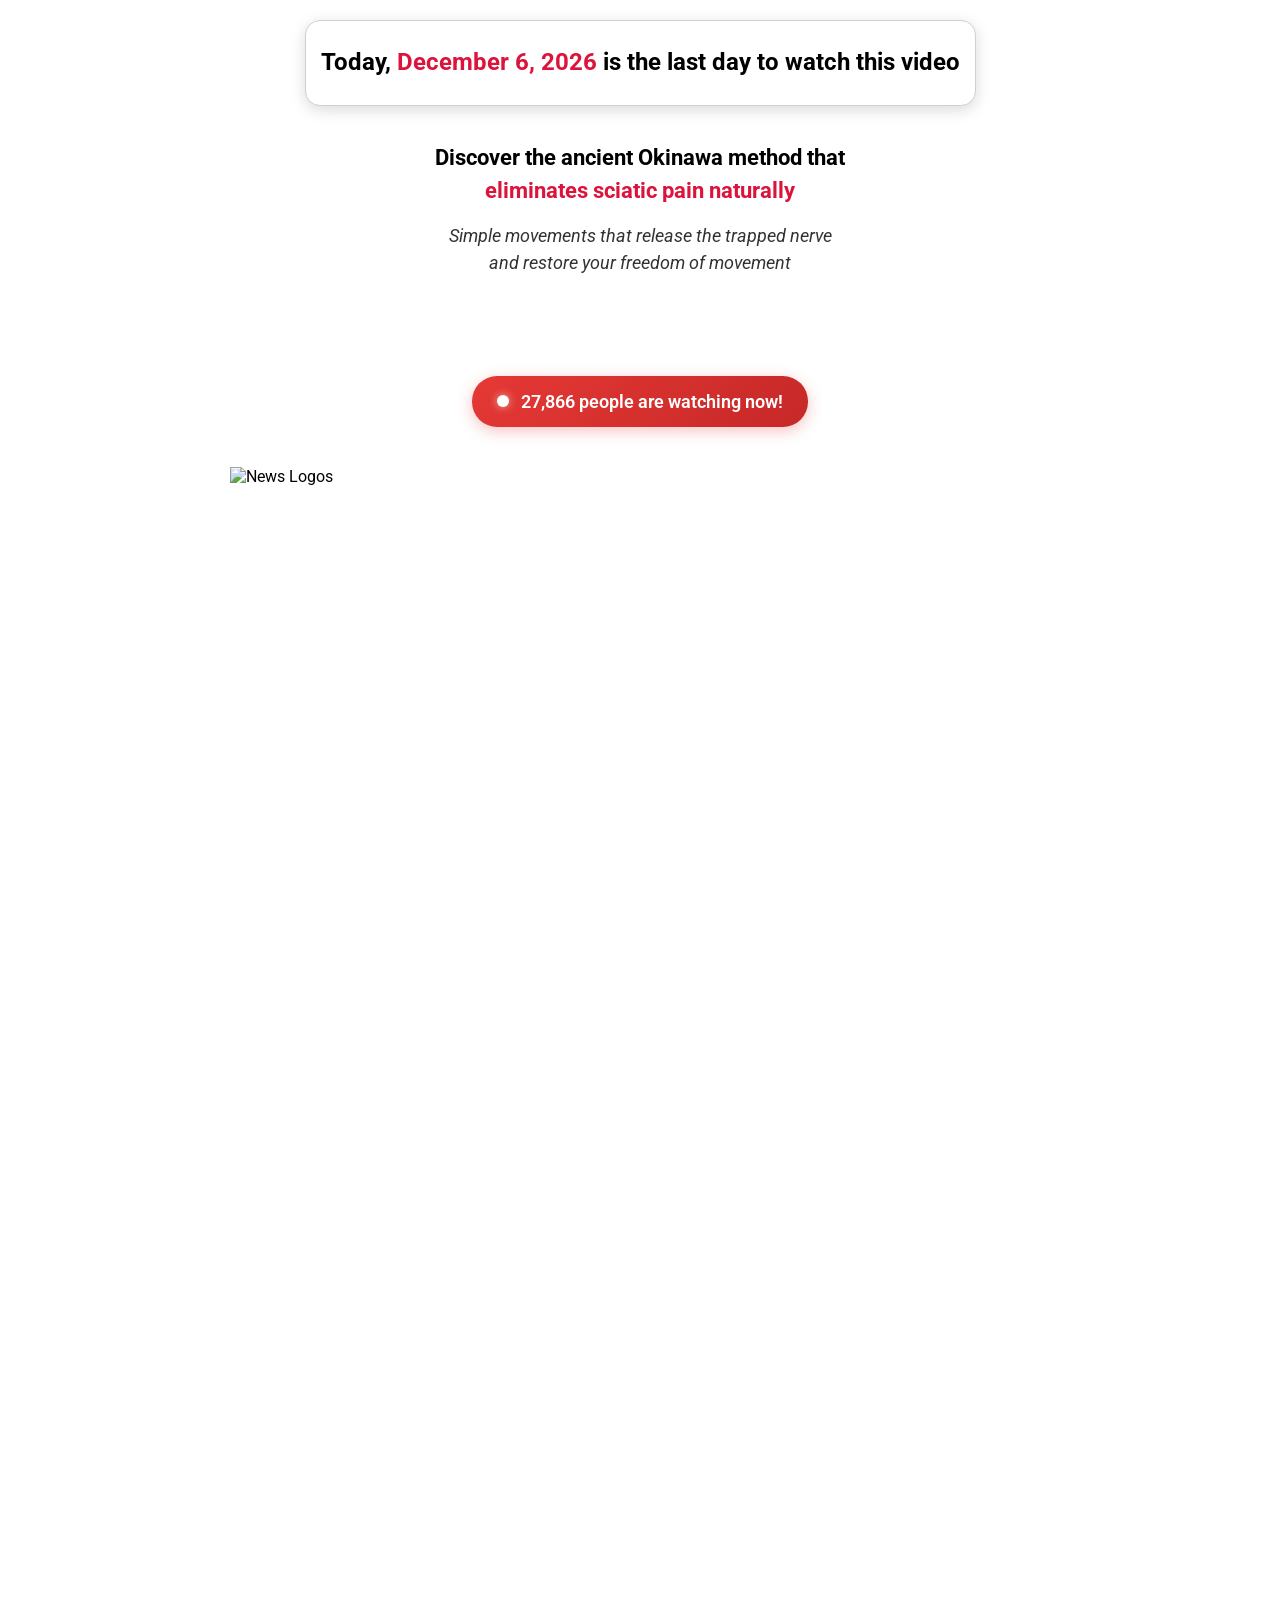
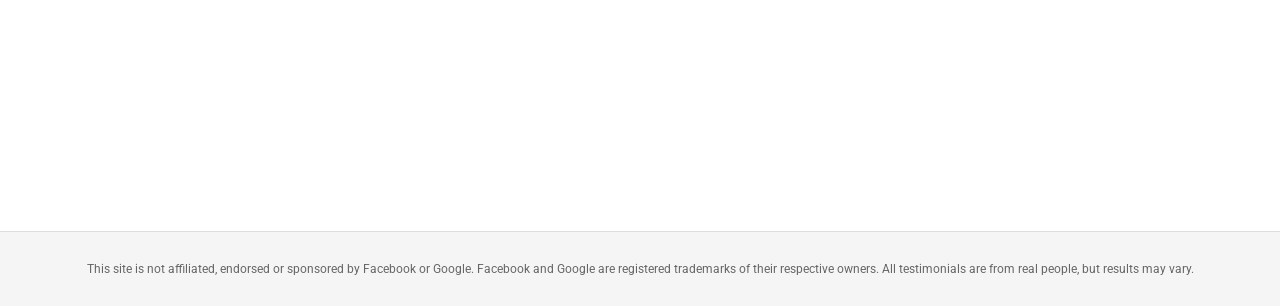
==== commit fc9011fa: "perf: imagens otimizadas WebP - economia de 97% (505KB para 15KB)" ====
--- a/ss/index.html
+++ b/ss/index.html
@@ -73,7 +73,7 @@
 
                 <div class="comentario">
                     <div class="comentario-corpo">
-                        <img loading="lazy" decoding="async" fetchpriority="low" src="/ss/imagens_idosos/2243731147_huge.jpg" width="50" height="50" alt="Margaret H.">
+                        <img loading="lazy" decoding="async" fetchpriority="low" src="/ss/imagens_idosos/2243731147_huge.webp" width="50" height="50" alt="Margaret H.">
                         <div>
                             <h6>Margaret H. said:</h6>
                             <p>I honestly thought I'd never get rid of that burning pain down my leg. Since I started doing this Okinawa Functional Yoga, I can get out of bed in the morning without holding onto the nightstand for dear life. Yesterday I actually tied my shoes standing up for the first time in YEARS. It feels like I got my body back.</p>
@@ -86,7 +86,7 @@
 
                 <div class="comentario">
                     <div class="comentario-corpo">
-                        <img loading="lazy" decoding="async" fetchpriority="low" src="/ss/imagens_idosos/483c782969e66bf3716a9666f7c8f3de.jpg" width="50" height="50" alt="Linda S.">
+                        <img loading="lazy" decoding="async" fetchpriority="low" src="/ss/imagens_idosos/483c782969e66bf3716a9666f7c8f3de.webp" width="50" height="50" alt="Linda S.">
                         <div>
                             <h6>Linda S. said:</h6>
                             <p>I was the "can someone grab that for me?" mom because bending down was torture. After a few weeks with Okinawa Functional Yoga, I caught myself squatting to pick up a heavy laundry basket with ZERO fear. It's crazy how these simple movements made everyday stuff feel easy again. I don't plan my whole day around my pain anymore.</p>
@@ -99,7 +99,7 @@
 
                 <div class="comentario">
                     <div class="comentario-corpo">
-                        <img loading="lazy" decoding="async" fetchpriority="low" src="/ss/imagens_idosos/avatars-000652081152-ddbg70-t500x500.jpg" width="50" height="50" alt="Robert M.">
+                        <img loading="lazy" decoding="async" fetchpriority="low" src="/ss/imagens_idosos/avatars-000652081152-ddbg70-t500x500.webp" width="50" height="50" alt="Robert M.">
                         <div>
                             <h6>Robert M. said:</h6>
                             <p>Climbing stairs used to be my nightmare… one step, stop, breathe, pain. Now I go up and down at work like a normal person, no holding the railing like I'm 90. The only thing I changed was adding this Okinawa Functional Yoga routine at night. I didn't just lose pain, I got my confidence back.</p>
@@ -112,7 +112,7 @@
 
                 <div class="comentario">
                     <div class="comentario-corpo">
-                        <img loading="lazy" decoding="async" fetchpriority="low" src="/ss/imagens_idosos/b0e194f5d5274c84dd64523b9ab046a1.jpg" width="50" height="50" alt="James T.">
+                        <img loading="lazy" decoding="async" fetchpriority="low" src="/ss/imagens_idosos/b0e194f5d5274c84dd64523b9ab046a1.webp" width="50" height="50" alt="James T.">
                         <div>
                             <h6>James T. said:</h6>
                             <p>I spend hours driving for work and my lower back would be on fire by the time I got home. After starting Okinawa Functional Yoga, I noticed I could do a full day on the road, come home, and STILL have energy to play with my kids on the floor. For me that's the real proof it works: I'm living my life again, not just surviving the day.</p>
@@ -125,7 +125,7 @@
 
                 <div class="comentario">
                     <div class="comentario-corpo">
-                        <img loading="lazy" decoding="async" fetchpriority="low" src="/ss/imagens_idosos/4d6c919cb7dfde6592007cfcb5f7ade4.jpg" width="50" height="50" alt="Patricia W.">
+                        <img loading="lazy" decoding="async" fetchpriority="low" src="/ss/imagens_idosos/4d6c919cb7dfde6592007cfcb5f7ade4.webp" width="50" height="50" alt="Patricia W.">
                         <div>
                             <h6>Patricia W. said:</h6>
                             <p>I used to avoid going to the grocery store alone because pushing the cart and lifting bags wrecked my back. A few weeks into Okinawa Functional Yoga and I realized I walked the whole store, carried everything in, and only noticed at night that… nothing hurt. It's like someone quietly turned off the pain switch in my body.</p>
@@ -138,7 +138,7 @@
 
                 <div class="comentario">
                     <div class="comentario-corpo">
-                        <img loading="lazy" decoding="async" fetchpriority="low" src="/ss/imagens_idosos/unnamed.jpg" width="50" height="50" alt="Barbara K.">
+                        <img loading="lazy" decoding="async" fetchpriority="low" src="/ss/imagens_idosos/unnamed.webp" width="50" height="50" alt="Barbara K.">
                         <div>
                             <h6>Barbara K. said:</h6>
                             <p>Sleeping was the worst part of my day. I'd wake up 3–4 times a night because of the sciatic pain, changing positions over and over. Since I started doing the Okinawa Functional Yoga moves before bed, I'm actually sleeping through the night. No pills, no weird gadgets, just my body finally cooperating.</p>
@@ -151,7 +151,7 @@
 
                 <div class="comentario">
                     <div class="comentario-corpo">
-                        <img loading="lazy" decoding="async" fetchpriority="low" src="/ss/imagens_idosos/697e0dce8af49c156ce7cb0225b0922f.jpg" width="50" height="50" alt="Dorothy R.">
+                        <img loading="lazy" decoding="async" fetchpriority="low" src="/ss/imagens_idosos/697e0dce8af49c156ce7cb0225b0922f.webp" width="50" height="50" alt="Dorothy R.">
                         <div>
                             <h6>Dorothy R. said:</h6>
                             <p>I'm 63 and I really thought "this is just age" and I had to accept the pain. But after doing the Okinawa Functional Yoga routine consistently, I can sit on the floor with my grandkids, get up without help, and even do a little dancing in the kitchen again. It doesn't feel like a workout, it feels like my body remembering how it's supposed to move — without pain.</p>
